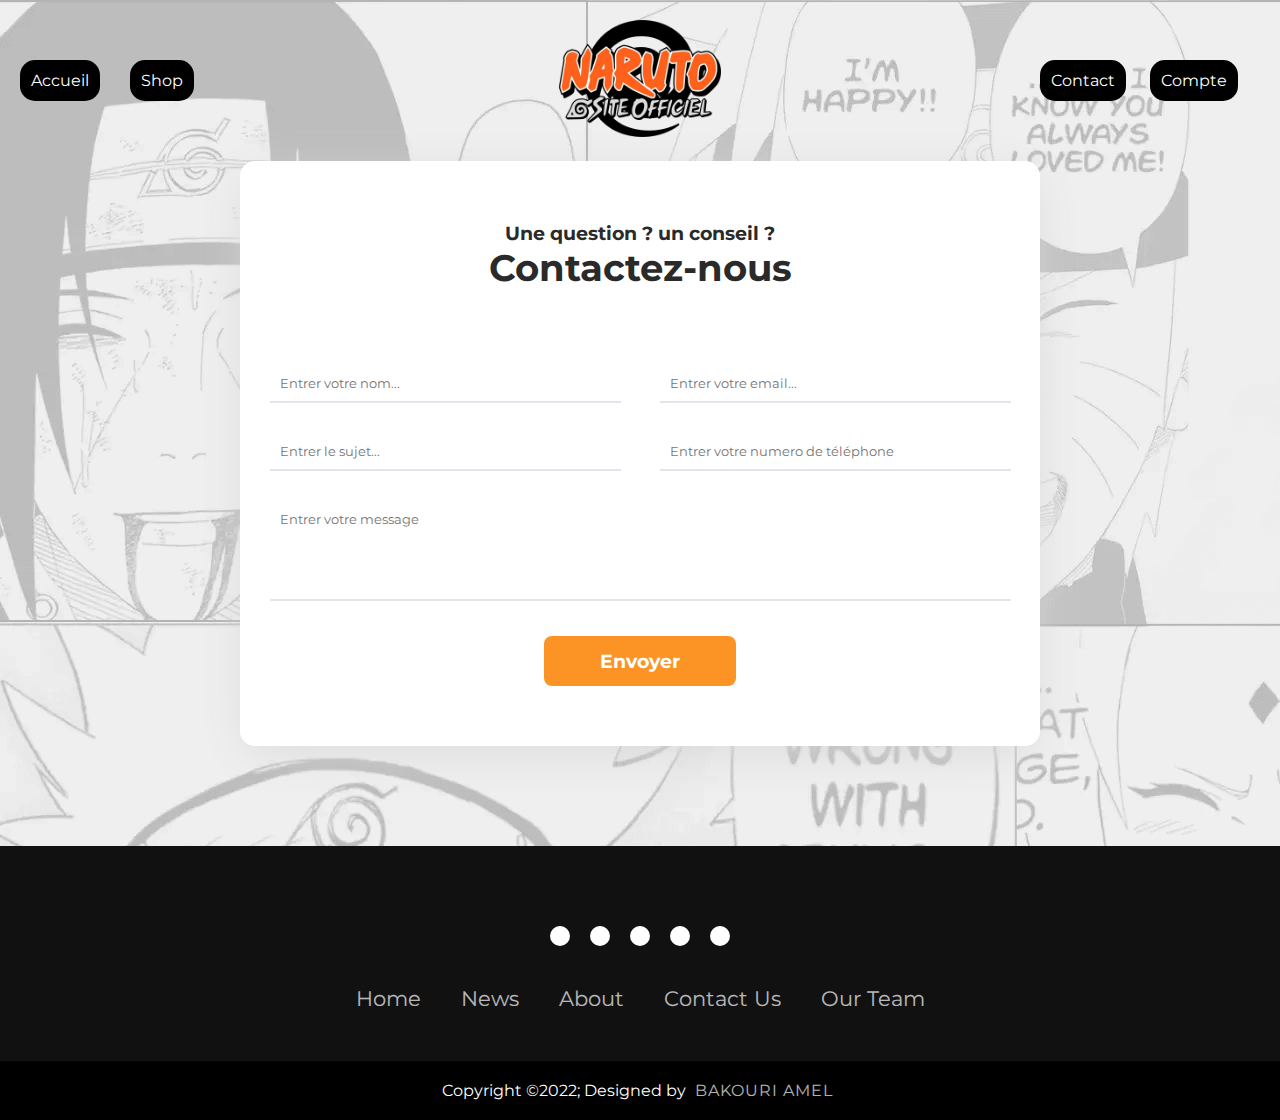
==== contact.html @ 1a7949e6 "commit all" ====
<!DOCTYPE html>
<html lang="en">

<head>
    <meta charset="UTF-8">
    <meta name="viewport" content="width=device-width, initial-scale=1.0">
    <link rel="stylesheet" href="https://cdnjs.cloudflare.com/ajax/libs/font-awesome/6.4.2/css/all.min.css"
        integrity="sha512-z3gLpd7yknf1YoNbCzqRKc4qyor8gaKU1qmn+CShxbuBusANI9QpRohGBreCFkKxLhei6S9CQXFEbbKuqLg0DA=="
        crossorigin="anonymous" referrerpolicy="no-referrer" />
    <link rel="preconnect" href="https://fonts.googleapis.com">
    <link rel="preconnect" href="https://fonts.gstatic.com" crossorigin>
    <link href="https://fonts.googleapis.com/css2?family=Montserrat:wght@300;400;500;600&display=swap" rel="stylesheet">
    <link rel="stylesheet" href="style.css">
    <title>Contact-Naruto</title>
</head>

<body>
    <main>
        <!-- NAVBAR COMPLETE AVEC BOUTONS + LOGO -->
        <header>
            <div class="navbar">
                <div class="nav">
                    <ul class="nav-btn">
                        <li><a href="index.html" class="button">Accueil</a></li>
                        <li><a href="#" class="button">Shop</a></li>
                    </ul>
                </div>
                <a href="index.html"><img src="media/logo_fr.png" alt="Logo du site" class="logo-img"></a>
                <div class="nav">
                    <ul class="nav-btn">
                        <li><a href="contact.html" class="button">Contact</a></li>
                        <li><a href="#" class="button">Compte</a></li>
                    </ul>
                </div>
            </div>
        </header>
        <!-- FIN DE LA NAVBAR -->


        <!-- MENU BURGER -->
        <nav class="navbar-burger">
            <div class="nav-links">
                <ul>
                    <li><a href="index.html">Accueil</a></li>
                    <li><a href="#">Shop</a></li>
                    <li><a href="contact.html">Contact</a></li>
                    <li><a href="#">Compte</a></li>
                </ul>
            </div>
            <img src="media/logo_fr.png" alt="" class="logo-burger">
            <img src="media/menu-btn.png" alt="menu burger" class="menu-hamburger">
        </nav>
        <!-- END MENU BURGER -->


        <section id="contact">
            <div class="contact-container">
                <div class="title">
                    <h6>Une question ? un conseil ?</h6>
                    <h3>Contactez-nous</h3>
                </div>
                <form action="#" method="post">
                    <input type="text" name="name" placeholder="Entrer votre nom..." required="">
                    <input type="email" name="email" placeholder="Entrer votre email..." required="">
                    <input type="text" name="subject" placeholder="Entrer le sujet..." required="">
                    <input type="text" name="number" placeholder="Entrer votre numero de téléphone" required="">
                    <textarea name="message" placeholder="Entrer votre message"></textarea>
                    <button type="submit">Envoyer</button>
                </form>
            </div>
        </section>

        <!-- FOOTER -->
        <footer>
            <div class="footerContainer">
                <div class="socialIcons">
                    <a href=""><i class="fa-brands fa-facebook"></i></a>
                    <a href=""><i class="fa-brands fa-instagram"></i></a>
                    <a href=""><i class="fa-brands fa-twitter"></i></a>
                    <a href=""><i class="fa-brands fa-google-plus"></i></a>
                    <a href=""><i class="fa-brands fa-youtube"></i></a>
                </div>
                <div class="footerNav">
                    <ul>
                        <li><a href="">Home</a></li>
                        <li><a href="">News</a></li>
                        <li><a href="">About</a></li>
                        <li><a href="">Contact Us</a></li>
                        <li><a href="">Our Team</a></li>
                    </ul>
                </div>
            </div>
            <div class="footerBottom">
                <p>Copyright &copy;2022; Designed by <span class="designer">Bakouri Amel</span></p>
            </div>
        </footer>
        <!-- FOOTER -->
    </main>
<script>
    const menuHamburger = document.querySelector(".menu-hamburger")
    const navLinks = document.querySelector(".nav-links")

    menuHamburger.addEventListener('click', () => {
        navLinks.classList.toggle('mobile-menu')
    })
</script>
</body>

</html>
---- style.css ----
* {
    margin: 0;
    padding: 0;
    block-size: border-box;
    font-family: 'Montserrat', sans-serif;
    text-decoration: none;
    list-style: none;
}

body {
    background-image: url('media/bg_comics_en.png');
}



/* NAVBAR */

.navbar {
    display: flex;
    padding: 20px;
    justify-content: space-between;
    align-items: center;
}

.nav-btn {
    display: flex;
}

.button {
    padding: 11px;
    background-color: black;
    color: white;
    border-radius: 15px;
}

.button:hover {
    background-color: #FB9425;
}


.nav-btn li {
    width: 10vh;
    margin-right: 20px;
}

.logo-img {
    width: 18vh;
    height: 13vh;
}

/* FIN DE LA NAVBAR */




/* MENU BURGER */

.navbar-burger {
    display: flex;
    justify-content: flex-end;
    width: 100%;
    box-sizing: border-box;
}

.nav-links {
    display: none;
}

.navbar-burger a {
    color: black;
    font-size: 2em;
    font-weight: bold;
}


.navbar-burger .menu-hamburger {
    display: none;
    right: 16px;
    top: 20px;
    width: 35px;
}

.logo-burger {
    display: none;
    width: 90px;
}


/* FIN MENU BURGER */





/* boutons titre + dague naruto */

.all-btn {
    display: flex;
    justify-content: center;
}

.btn-items {
    width: 32rem;
    height: 68px;
    display: flex;
    justify-content: space-around;
    align-items: center;
    border: 3px solid #2a2a2a;
    margin-top: 40px;
    font-size: 22px;
}

.btn-items:hover {
    background-color: #FB9425;
}

.icon-fleche {
    width: 60px;
}
/* END boutons titre + dague naruto */





/* ACTUALITÉS IMG TXT */

/* img + txt du slider */
.img-actu {
    width: 71vh;
    border-radius: 1rem;
}

.text-actu {
    width: 72vh;
    color: #2a2a2a;
    font-size: large;
    margin-top: 3px;
}



/* SLIDER */
.container {
    padding: 3rem;
}

.slider-wrapper {
    position: relative;
    max-width: 53rem;
    margin: 0 auto;
}

.slider {
    display: flex;
    aspect-ratio: 16 / 9;
    overflow-x: auto;
    scroll-snap-type: x mandatory;
    scroll-behavior: smooth;
    box-shadow: 0 1.5rem 3rem -0.75rem hsla(0, 0%, 0%, 0.25);
    border-radius: 1.5rem;
    -ms-overflow-style: none;
    /* Hide scrollbar IE and Edge */
    scrollbar-width: none;
    /* Hide scrollbar Firefox */
}

.actu-container {
    display: flex;
    align-items: center;
    flex-direction: column;
    justify-content: center;
}


/* Hide scrollbar for Chrome, Safari and Opera */
.slider::-webkit-scrollbar {
    display: none;
}

.slider .actu-container {
    flex: 1 0 100%;
    scroll-snap-align: start;
    object-fit: cover;
    background-color: #f5f5f5e8;
}

.slider-nav {
    display: flex;
    column-gap: 1rem;
    position: absolute;
    bottom: 1.25rem;
    left: 50%;
    transform: translate(-50%);
    z-index: 1;
}

.slider-nav a {
    width: 0.7rem;
    height: 0.7rem;
    border-radius: 50%;
    background-color: #6e6e6e;
    opacity: 0.55;
    transition: opacity ease 250ms;
}

.slider-nav a:hover {
    opacity: 1;
}

/* FIN DE LA SECTION ACTUALITÉS */





/* SECTION HISTOIRE */

.histoire {
    display: flex;
    justify-content: flex-start;
}

.all-h {
    position: relative;
    width: 32rem;
    margin: 6%;
    padding-top: 3%;
}

.history-card {
    width: 32rem;
    height: 20rem;
    background-color: white;
    margin-bottom: 50px;
    padding-top: 50px;
}

.history-items {
    margin-left: 50px;
}

.history-card h2 {
    margin-bottom: 5px;
    font-size: 38px;
}

.history-card h3 {
    width: 18rem;
    margin-bottom: 28px;
    font-size: 19px;
}    

/* personnages actualités */
.naruto-perso {
    width: 20rem;
}

.img-naruto {
    position: absolute;
    top: 36%;
    right: 0;
    transform: translate(50%, -50%);
}

.boruto-perso {
    width: 26rem;
    
}

.img-boruto {
    position: absolute;
    top: 47%;
    right: -8px;
    transform: translate(50%, -50%);
}

/* plus d'infos -> */
.info-plus {
    position: absolute;
    width: 12rem;
    height: 45px;
    font-size: 18px;
    display: flex;
    justify-content: center;
    align-items: center;
    border: 2px solid #2a2a2a;
}

.info-plus:hover {
    background-color: #FB9425;
}

.icon-fleche-3 {
    width: 50px;
}

/* FIN DE LA SECTION HISTOIRE */





/* PAGE CONTACT*/

section#contact {
    padding-bottom: 100px;
}

section#contact .contact-container {
    max-width: 800px;
    margin: 0px auto;
    display: flex;
    flex-direction: column;
    justify-content: space-between;
    align-items: center;
    background-color: white;
    padding: 60px 10px;
    border-radius: 15px;
    box-sizing: border-box;
    box-shadow: rgb(214, 214, 214) 0px 10px 50px -10px
}

section#contact .contact-container .title {
    text-align: center;
    color: #2a2a2a;
    margin-bottom: 60px;
}

section#contact .contact-container .title h3 {
    font-size: 2.3em;
}

section#contact .contact-container .title h6 {
    font-size: 1.2em;
}

section#contact .contact-container form {
    display: flex;
    flex-wrap: wrap;
    justify-content: space-around;
    min-width: 600px;
}

section#contact .contact-container form input {
    width: 45%;
}

section#contact .contact-container form input:hover,
section#contact .contact-container form textarea:hover {
    border-bottom: 2px solid #FB9425;
}

section#contact .contact-container form textarea {
    width: 95%;
    resize: none;
    height: 100px;
}

section#contact .contact-container form input,
section#contact .contact-container form textarea {
    margin: 15px 0;
    padding: 10px;
    box-sizing: border-box;
    border: none;
    outline: none;
    border-bottom: 2px solid #e4e4ec;
    transition: 0.2s;
}

section#contact .contact-container form button {
    width: 192px;
    height: 50px;
    border-radius: 8px;
    border: none;
    background-color: #FB9425;
    color: white;
    font-weight: bold;
    font-size: 1.2em;
    cursor: pointer;
    outline: none;
    margin: 0 auto;
    transition: 0.2s;
    margin-top: 20px;
}

section#contact .contact-container form button:hover {
    transform: translateY(-5px);
    box-shadow: rgb(214, 214, 214) 0px 10px 40px 0px
}

/* FIN DE LA PAGE CONTACT */




/* FOOTER */

footer {
    background-color: #111;
}    

.footerContainer {
    width: 100%;
    padding-top: 70px;
    padding-bottom: 20px;
}    

.socialIcons {
    display: flex;
    justify-content: center;
}    

.socialIcons a {
    text-decoration: none;
    padding: 10px;
    background-color: white;
    margin: 10px;
    border-radius: 50%;
}    

.socialIcons a i {
    font-size: 2em;
    color: black;
    opacity: 0.9;
}    

/* effet hover sur social media */
.socialIcons a:hover {
    background-color: #111;
    transition: 0.5s;
}    

.socialIcons a:hover i {
    color: white;
    transition: 0.5s;
}    

.footerNav {
    margin: 30px 0;
}

.footerNav ul {
    display: flex;
    justify-content: center;
    list-style-type: none;
}

.footerNav ul li a {
    color: white;
    margin: 20px;
    text-decoration: none;
    font-size: 1.3em;
    opacity: 0.7;
    transition: 0.5s;
}

.footerNav ul li a:hover {
    opacity: 1;
}

.footerBottom {
    background-color: #000;
    padding: 20px;
    text-align: center;
}

.footerBottom p {
    color: white;
}

.designer {
    opacity: 0.7;
    text-transform: uppercase;
    letter-spacing: 1px;
    font-weight: 400;
    margin: 0px 5px;
}

/* FIN DU FOOTER */





@media screen and (max-width:768px) {

    /* menu burger */

    .navbar {
        display: none;
    }

    .navbar-burger .menu-hamburger {
        display: block;
        position: absolute;
        z-index: 999;
    }

    .logo-burger {
        top: 11px;
        left: 6px;
        position: absolute;
        display: block;
    }

    .nav-links {
        top: 0;
        left: 0;
        position: fixed;
        /* Utilisez 'fixed' pour que l'overlay reste en place lors du défilement */
        background-color: rgba(255, 255, 255, 0.49);
        backdrop-filter: blur(10px);
        width: 100%;
        height: 100%;
        display: flex;
        justify-content: center;
        align-items: center;
        margin-left: -100%;
        transition: all 0.5s ease;
        z-index: 998;
        /* Valeur élevée pour placer au-dessus des autres éléments */
    }

    .nav-links ul {
        display: flex;
        flex-direction: column;
        align-items: center;

    }

    .navbar-burger .nav-links ul li {
        margin: 25px 0;
        font-size: 1.2em;
    }

    .nav-links.mobile-menu {
        margin-left: 0;
    }
    /* END menu burger */
    
    
    /* Actualité */
    
    .m-top {
        padding-top: 14%;
    }
    
    .img-actu {
        width: 27vh;
        border-radius: 1rem;
    }
    
    .text-actu {
        width: 27vh;
        font-size: 10px;
        font-weight: bold;
        margin-top: 0px;
        margin-bottom: 15px;
    }
    .container {
        margin-top: 40px;
        padding: 0;
    }

    .slider-wrapper {
        max-width: 23rem;
        height: 24vh;
        margin: 0 auto;
    }

    .slider-nav a {
        width: 0.4rem;
        height: 0.4rem;
    }


    /* END Actualité */


    /* espace HISTOIRE */

    .btn-items {
        width: 15rem;
        height: 57px;
        margin-top: 13%;
        font-size: 14px;
    }
    
    .histoire {
        display: flex;
        flex-direction: column;
    }

    .all-h {
        width: 25rem;
        margin: 0;
        padding-top: 3%;
    }

    .history-card-container {
        display: flex;
        flex-direction: column;
        align-items: center;
    }
 
    .history-card {
        width: 20rem;
        height: 11rem;
    }
    
    .history-items {
        margin-left: 28px;
    }
    
    .history-card h2 {
        margin-bottom: 1px;
        font-size: 25px;
    }
    
    .history-card h3 {
        width: 15rem;
        margin-bottom: 17px;
        font-size: 12px;
    }
    
    .naruto-perso {
        width: 8rem;
    }
    
    .img-naruto {
        top: 48%;
        right: 63px;
        transform: translate(50%, -50%);
    }
    
    .boruto-perso {
        width: 11rem;
    }

    .img-boruto {
        top: 49%;
        right: 20%;
        transform: translate(50%, -50%);
    }


    .icon-fleche-3 {
        width: 40px;
    }

    .info-plus {
        width: 8rem;
        height: 38px;
        font-size: 11px;
    }

    /* FIN espace HISTOIRE */

    /* PAGE CONTACT */

    section#contact {
        padding: 114px 15px;
    }

    section#contact .contact-container form {
        flex-direction: column;
        width: 95%;
        min-width: 0px;
    }

    section#contact .contact-container form input {
        width: 100%;
    }

    section#contact .contact-container .title h6 {
        font-size: 1em;
    }

    section#contact .contact-container .title h3 {
        font-size: 2em;
    }


    /* FIN PAGE CONTACT */

    /* FOOTER */
    .footerNav ul {
        flex-direction: column;
    }

    .footerNav ul li {
        width: 100%;
        text-align: center;
        margin-top: 10px;
        margin-bottom: 10px;
    }

    /* FIN FOOTER */
}
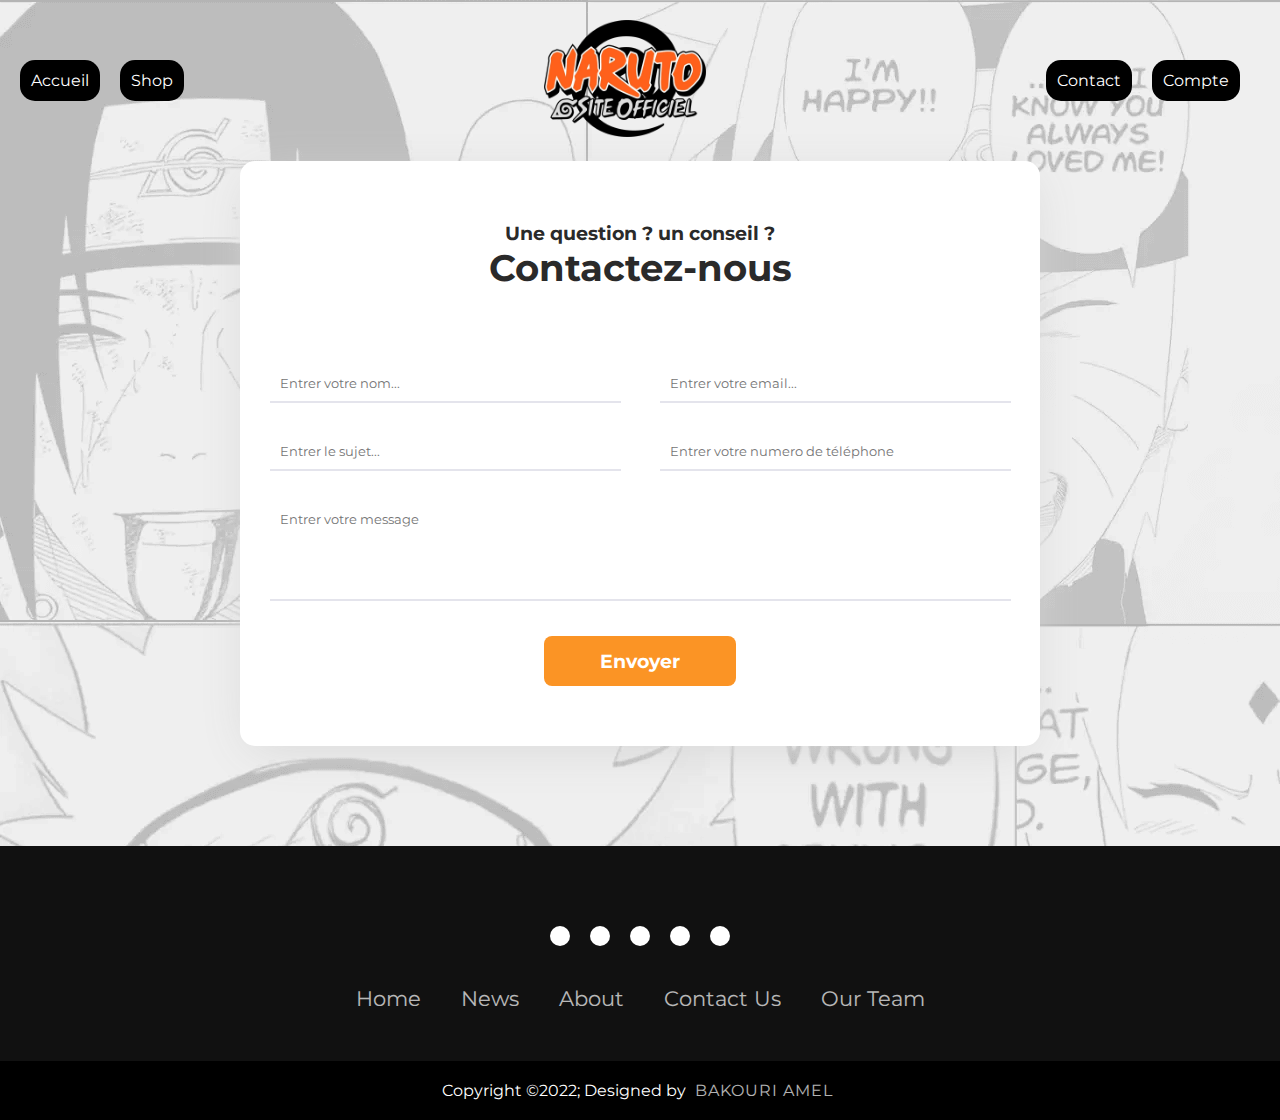
==== commit 8c9e2305: "ajout favicon contact" ====
--- a/contact.html
+++ b/contact.html
@@ -4,6 +4,10 @@
 <head>
     <meta charset="UTF-8">
     <meta name="viewport" content="width=device-width, initial-scale=1.0">
+    <link rel="icon" href="favicon.ico" />
+    <link rel="icon" type="image/png" href="media/android-chrome-192x192.png" />
+    <link rel="icon" type="image/png" href="media/android-chrome-512x512.png" />
+    <link rel="icon" type="image/png" href="media/apple-touch-icon.png" />
     <link rel="stylesheet" href="https://cdnjs.cloudflare.com/ajax/libs/font-awesome/6.4.2/css/all.min.css"
         integrity="sha512-z3gLpd7yknf1YoNbCzqRKc4qyor8gaKU1qmn+CShxbuBusANI9QpRohGBreCFkKxLhei6S9CQXFEbbKuqLg0DA=="
         crossorigin="anonymous" referrerpolicy="no-referrer" />
@@ -47,7 +51,7 @@
                     <li><a href="#">Compte</a></li>
                 </ul>
             </div>
-            <img src="media/logo_fr.png" alt="" class="logo-burger">
+            <a href="index.html"><img src="media/logo_fr.png" alt="" class="logo-burger"></a>
             <img src="media/menu-btn.png" alt="menu burger" class="menu-hamburger">
         </nav>
         <!-- END MENU BURGER -->
@@ -74,19 +78,19 @@
         <footer>
             <div class="footerContainer">
                 <div class="socialIcons">
-                    <a href=""><i class="fa-brands fa-facebook"></i></a>
-                    <a href=""><i class="fa-brands fa-instagram"></i></a>
-                    <a href=""><i class="fa-brands fa-twitter"></i></a>
-                    <a href=""><i class="fa-brands fa-google-plus"></i></a>
-                    <a href=""><i class="fa-brands fa-youtube"></i></a>
+                    <a href="#"><i class="fa-brands fa-facebook"></i></a>
+                    <a href="#"><i class="fa-brands fa-instagram"></i></a>
+                    <a href="#"><i class="fa-brands fa-twitter"></i></a>
+                    <a href="#"><i class="fa-brands fa-google-plus"></i></a>
+                    <a href="#"><i class="fa-brands fa-youtube"></i></a>
                 </div>
                 <div class="footerNav">
                     <ul>
-                        <li><a href="">Home</a></li>
-                        <li><a href="">News</a></li>
-                        <li><a href="">About</a></li>
-                        <li><a href="">Contact Us</a></li>
-                        <li><a href="">Our Team</a></li>
+                        <li><a href="index.html">Home</a></li>
+                        <li><a href="#">News</a></li>
+                        <li><a href="#">About</a></li>
+                        <li><a href="contact.html">Contact Us</a></li>
+                        <li><a href="#">Our Team</a></li>
                     </ul>
                 </div>
             </div>
@@ -96,14 +100,14 @@
         </footer>
         <!-- FOOTER -->
     </main>
-<script>
-    const menuHamburger = document.querySelector(".menu-hamburger")
-    const navLinks = document.querySelector(".nav-links")
+    <script>
+        const menuHamburger = document.querySelector(".menu-hamburger")
+        const navLinks = document.querySelector(".nav-links")
 
-    menuHamburger.addEventListener('click', () => {
-        navLinks.classList.toggle('mobile-menu')
-    })
-</script>
+        menuHamburger.addEventListener('click', () => {
+            navLinks.classList.toggle('mobile-menu')
+        })
+    </script>
 </body>
 
 </html>--- a/style.css
+++ b/style.css
@@ -1,7 +1,7 @@
 * {
     margin: 0;
     padding: 0;
-    block-size: border-box;
+    box-sizing: border-box;
     font-family: 'Montserrat', sans-serif;
     text-decoration: none;
     list-style: none;
@@ -39,7 +39,6 @@
 
 
 .nav-btn li {
-    width: 10vh;
     margin-right: 20px;
 }
 
@@ -117,6 +116,7 @@
 .icon-fleche {
     width: 60px;
 }
+
 /* END boutons titre + dague naruto */
 
 
@@ -135,12 +135,14 @@
     width: 72vh;
     color: #2a2a2a;
     font-size: large;
+    font-weight: bold;
     margin-top: 3px;
 }
 
 
 
 /* SLIDER */
+
 .container {
     padding: 3rem;
 }
@@ -230,7 +232,7 @@
 
 .history-card {
     width: 32rem;
-    height: 20rem;
+    height: 22rem;
     background-color: white;
     margin-bottom: 50px;
     padding-top: 50px;
@@ -249,29 +251,29 @@
     width: 18rem;
     margin-bottom: 28px;
     font-size: 19px;
-}    
+}
 
 /* personnages actualités */
 .naruto-perso {
-    width: 20rem;
+    width: 16rem;
 }
 
 .img-naruto {
     position: absolute;
-    top: 36%;
-    right: 0;
+    top: 42%;
+    right: 10%;
     transform: translate(50%, -50%);
 }
 
 .boruto-perso {
-    width: 26rem;
-    
+    width: 22rem;
+
 }
 
 .img-boruto {
     position: absolute;
     top: 47%;
-    right: -8px;
+    right: 19px;
     transform: translate(50%, -50%);
 }
 
@@ -398,18 +400,18 @@
 
 footer {
     background-color: #111;
-}    
+}
 
 .footerContainer {
     width: 100%;
     padding-top: 70px;
     padding-bottom: 20px;
-}    
+}
 
 .socialIcons {
     display: flex;
     justify-content: center;
-}    
+}
 
 .socialIcons a {
     text-decoration: none;
@@ -417,24 +419,24 @@
     background-color: white;
     margin: 10px;
     border-radius: 50%;
-}    
+}
 
 .socialIcons a i {
     font-size: 2em;
     color: black;
     opacity: 0.9;
-}    
+}
 
 /* effet hover sur social media */
 .socialIcons a:hover {
     background-color: #111;
     transition: 0.5s;
-}    
+}
 
 .socialIcons a:hover i {
     color: white;
     transition: 0.5s;
-}    
+}
 
 .footerNav {
     margin: 30px 0;
@@ -480,10 +482,7 @@
 /* FIN DU FOOTER */
 
 
-
-
-
-@media screen and (max-width:768px) {
+@media screen and (max-width: 576px) {
 
     /* menu burger */
 
@@ -537,35 +536,37 @@
     .nav-links.mobile-menu {
         margin-left: 0;
     }
+
     /* END menu burger */
-    
-    
+
+
     /* Actualité */
-    
+    .slide-w {
+        margin-bottom: 20px;
+    }
+
     .m-top {
         padding-top: 14%;
     }
-    
+
     .img-actu {
-        width: 27vh;
+        width: 57vw;
         border-radius: 1rem;
     }
-    
+
     .text-actu {
-        width: 27vh;
-        font-size: 10px;
-        font-weight: bold;
+        width: 57vw;
+        font-size: 8px;
         margin-top: 0px;
         margin-bottom: 15px;
     }
+
     .container {
-        margin-top: 40px;
         padding: 0;
     }
 
     .slider-wrapper {
-        max-width: 23rem;
-        height: 24vh;
+        max-width: 92%;
         margin: 0 auto;
     }
 
@@ -584,18 +585,19 @@
         width: 15rem;
         height: 57px;
         margin-top: 13%;
+        margin-bottom: 10%;
         font-size: 14px;
     }
-    
+
     .histoire {
         display: flex;
         flex-direction: column;
     }
 
     .all-h {
-        width: 25rem;
+        width: 100%;
         margin: 0;
-        padding-top: 3%;
+        padding-bottom: 12%;
     }
 
     .history-card-container {
@@ -603,47 +605,47 @@
         flex-direction: column;
         align-items: center;
     }
- 
+
     .history-card {
-        width: 20rem;
-        height: 11rem;
-    }
-    
+        width: 85%;
+        height: 14rem;
+        margin-bottom: 0px;
+    }
+
     .history-items {
         margin-left: 28px;
     }
-    
+
     .history-card h2 {
         margin-bottom: 1px;
         font-size: 25px;
     }
-    
+
     .history-card h3 {
         width: 15rem;
         margin-bottom: 17px;
         font-size: 12px;
     }
-    
+
     .naruto-perso {
-        width: 8rem;
-    }
-    
+        width: 5rem;
+    }
+
     .img-naruto {
-        top: 48%;
-        right: 63px;
+        top: 60%;
+        right: 74px;
         transform: translate(50%, -50%);
     }
-    
+
     .boruto-perso {
-        width: 11rem;
+        width: 7rem;
     }
 
     .img-boruto {
-        top: 49%;
+        top: 65%;
         right: 20%;
         transform: translate(50%, -50%);
     }
-
 
     .icon-fleche-3 {
         width: 40px;
@@ -696,5 +698,149 @@
         margin-bottom: 10px;
     }
 
+    .socialIcons a {
+        padding: 7px;
+    }
+
     /* FIN FOOTER */
+}
+
+@media screen and (max-width: 350px) {
+    .naruto-perso {
+        width: 4rem;
+    }
+
+    .img-naruto {
+        top: 67%;
+        right: 50px;
+    }
+
+    .boruto-perso {
+        width: 6rem;
+    }
+
+    .img-boruto {
+        top: 69%;
+    }
+
+}
+
+@media screen and (min-width: 576px) and (max-width: 1100px) {
+
+    /* menu burger */
+
+    .navbar {
+        display: none;
+    }
+
+    .navbar-burger .menu-hamburger {
+        display: block;
+        position: absolute;
+        z-index: 999;
+    }
+
+    .logo-burger {
+        top: 11px;
+        left: 6px;
+        position: absolute;
+        display: block;
+    }
+
+    .nav-links {
+        top: 0;
+        left: 0;
+        position: fixed;
+        /* Utilisez 'fixed' pour que l'overlay reste en place lors du défilement */
+        background-color: rgba(255, 255, 255, 0.49);
+        backdrop-filter: blur(10px);
+        width: 100%;
+        height: 100%;
+        display: flex;
+        justify-content: center;
+        align-items: center;
+        margin-left: -100%;
+        transition: all 0.5s ease;
+        z-index: 998;
+        /* Valeur élevée pour placer au-dessus des autres éléments */
+    }
+
+    .nav-links ul {
+        display: flex;
+        flex-direction: column;
+        align-items: center;
+
+    }
+
+    .navbar-burger .nav-links ul li {
+        margin: 25px 0;
+        font-size: 1.2em;
+    }
+
+    .nav-links.mobile-menu {
+        margin-left: 0;
+    }
+
+    /* END menu burger */
+
+    /* actu */
+    .m-top {
+        padding-top: 10%;
+    }
+
+    .btn-items {
+        width: 24rem;
+        height: 61px;
+        margin-top: 4%;
+        margin-bottom: 2%;
+        font-size: 16px;
+    }
+
+    .text-actu {
+        font-size: 15px;
+    }
+
+    /* END menu burger */
+
+    /* Histoire */
+    .histoire {
+        display: flex;
+        flex-direction: column;
+        align-items: center;
+    }
+
+    .naruto-perso {
+        width: 16rem;
+    }
+
+    .all-h {
+        margin: 0;
+    }
+
+    .img-naruto {
+        top: 42%;
+        right: 10%;
+    }
+
+    .boruto-perso {
+        width: 19rem;
+    }
+
+    .img-boruto {
+        top: 57%;
+        right: 9%;
+    }
+
+    /* END histoire */
+
+    /* PAGE CONTACT */
+
+    section#contact .contact-container {
+        max-width: 90%;
+    }
+
+    section#contact {
+        padding: 114px 15px;
+    }
+
+    /* FIN PAGE CONTACT */
 }